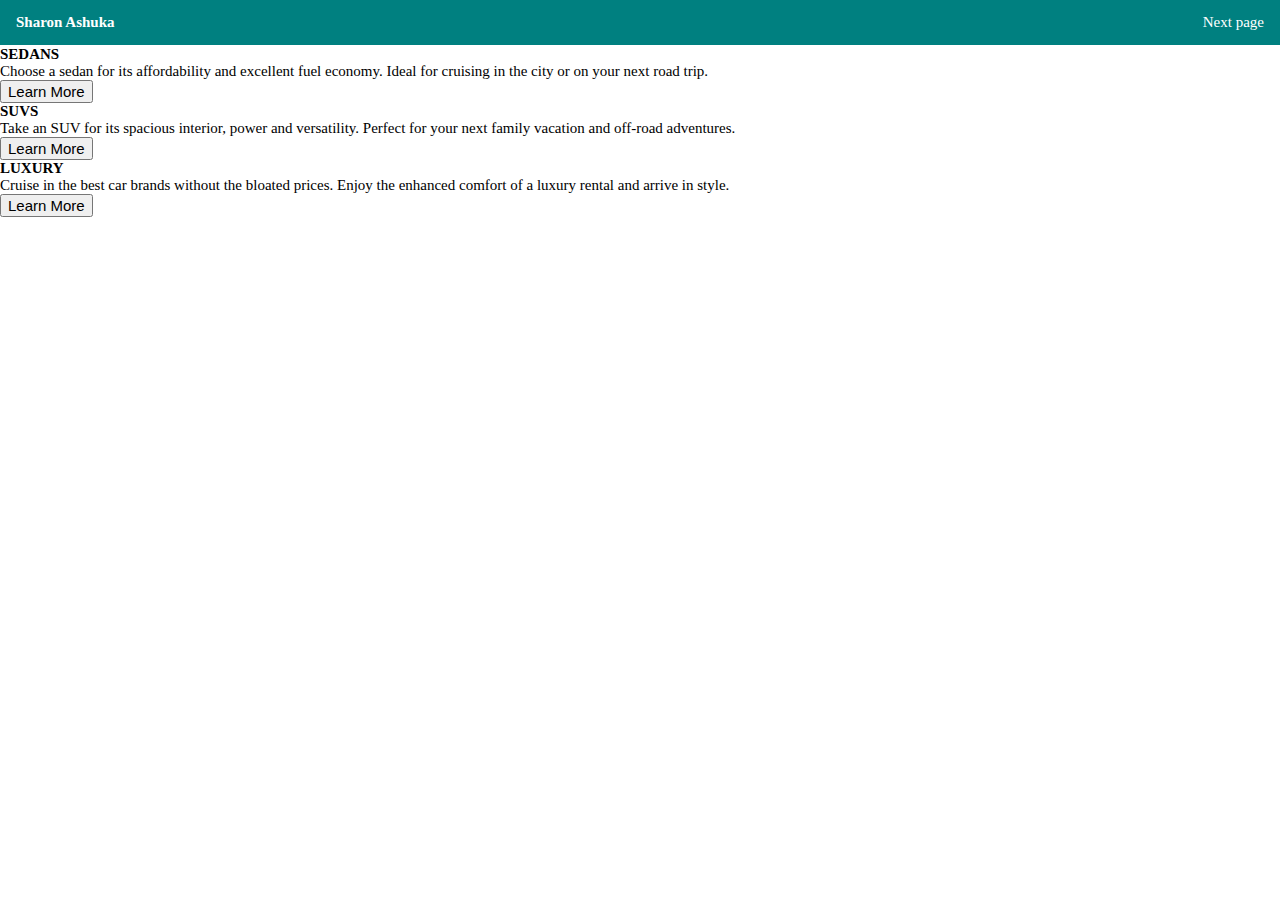
==== index.html @ c9f67e9d "Initial commit" ====
<!DOCTYPE html>
<html>

<head>
  <meta charset="utf-8">
  <meta name="viewport"  content="width=device-width, initial-scale=1.0">
  <title>replit</title>
  <link href="style.css" rel="stylesheet" type="text/css" href="https://fonts.google.com/specimen/Lexend+Deca"/>
   <link href="style.css" rel="stylesheet" type="text/css" href="https://fonts.google.com/specimen/Big+Shoulders+Display"/>
  <div class="navigation">
    <h2>Sharon Ashuka</h2>
     <a class="right" href="grid.html">Next page</a>

  </div>
</head>

<body>
  <script src="script.js"></script>
  <div class="container" >
  <div class="column" id="part1" >
    <span class="dot">
    <h2>SEDANS</h2>
    <p>Choose a sedan for its affordability and excellent fuel economy. Ideal for cruising in the city or on your next road trip.</p>
    <input type="submit" value="Learn More" class="button1">
  </div>
  <div class="column" id="part2" >
    <span class="dot"></span>
    <h2>SUVS</h2>
    <p>Take an SUV for its spacious interior, power and versatility. Perfect for your next family vacation and off-road adventures.</p>
    <input type="submit" value="Learn More" class="button2">
  </div>
  <div class="column" id="part3">
    <span class="dot"></span>
    <h2>LUXURY</h2>
    <p>Cruise in the best car brands without the bloated prices. Enjoy the enhanced comfort of a luxury rental and arrive in style.</p>
    <input type="submit" value="Learn More" class="button3">
  </div>
</div>
</body>

</html>
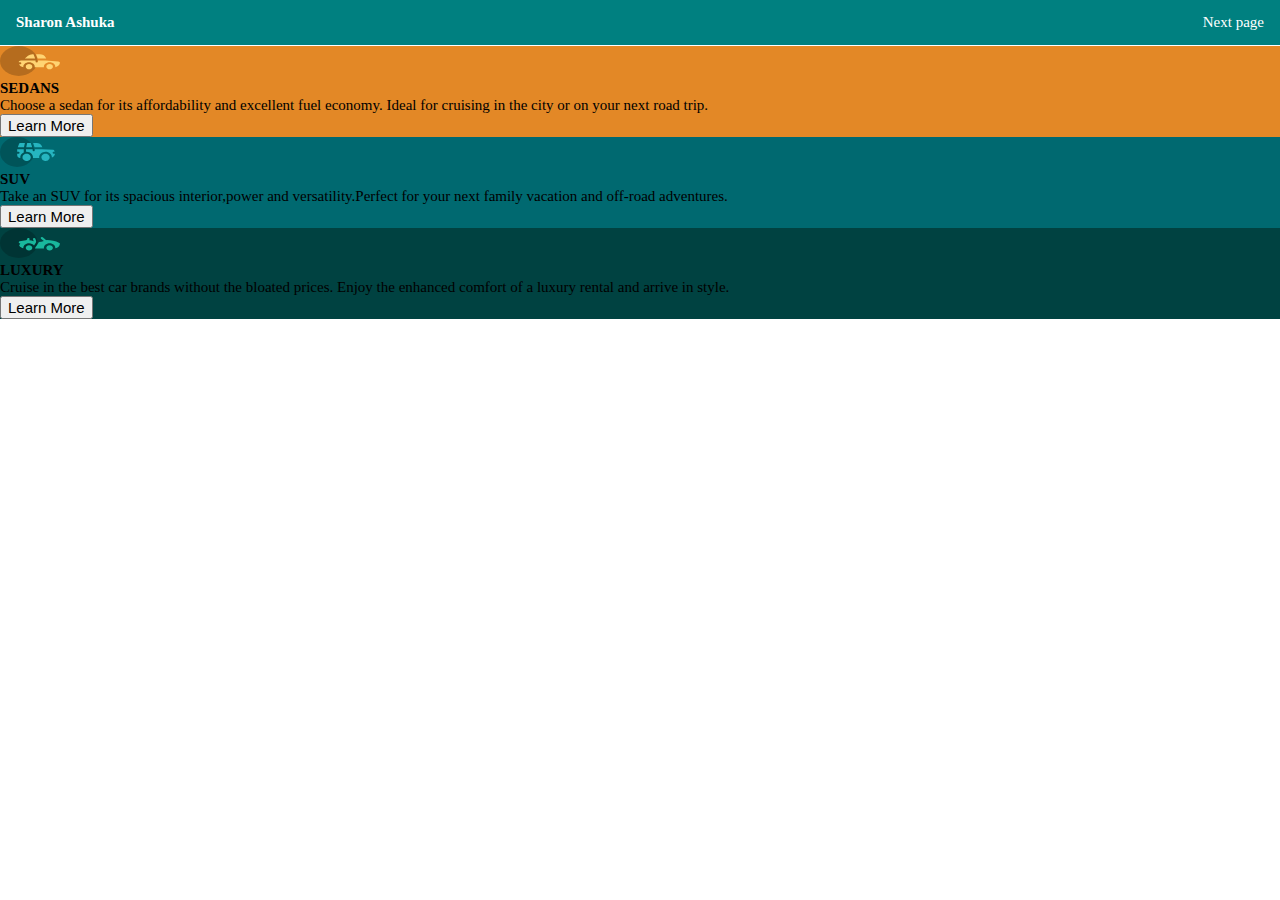
==== commit c13ae56c: "added the design layout" ====
--- a/index.html
+++ b/index.html
@@ -17,24 +17,27 @@
 <body>
   <script src="script.js"></script>
   <div class="container" >
-  <div class="column" id="part1" >
-    <span class="dot">
-    <h2>SEDANS</h2>
-    <p>Choose a sedan for its affordability and excellent fuel economy. Ideal for cruising in the city or on your next road trip.</p>
-    <input type="submit" value="Learn More" class="button1">
-  </div>
-  <div class="column" id="part2" >
-    <span class="dot"></span>
-    <h2>SUVS</h2>
-    <p>Take an SUV for its spacious interior, power and versatility. Perfect for your next family vacation and off-road adventures.</p>
-    <input type="submit" value="Learn More" class="button2">
-  </div>
-  <div class="column" id="part3">
-    <span class="dot"></span>
-    <h2>LUXURY</h2>
-    <p>Cruise in the best car brands without the bloated prices. Enjoy the enhanced comfort of a luxury rental and arrive in style.</p>
+    <div class="flex-container">
+     <div style="background-color:hsl(31, 77%, 52%);"> 
+       <img src="icon-sedans.svg" height="30" width="60">
+       <h2>SEDANS</h2>     
+       <p>Choose a sedan for its affordability and excellent fuel economy. Ideal for cruising in the city or on your next road trip.</p>
+       <input type="submit" value="Learn More" class="button1">
+     </div>
+      <div style=" background-color: hsl(184, 100%, 22%);">
+        <img src="icon-suvs.svg" height="30" width="55">
+        <h2>SUV</h2>
+        <p>Take an SUV for its spacious interior,power and versatility.Perfect for your next family vacation and off-road adventures.</p>
+        <input type="submit" value="Learn More" class="button2">
+      </div>
+       <div style="background-color: hsl(179, 100%, 13%);">
+        <img src="icon-luxury.svg" height="30" width="60">
+         <h2>LUXURY</h2>
+    
+         <p>Cruise in the best car brands without the bloated prices. Enjoy the enhanced comfort of a luxury rental and arrive in style.</p>
     <input type="submit" value="Learn More" class="button3">
-  </div>
+       </div>
+    </div>
 </div>
 </body>
 
